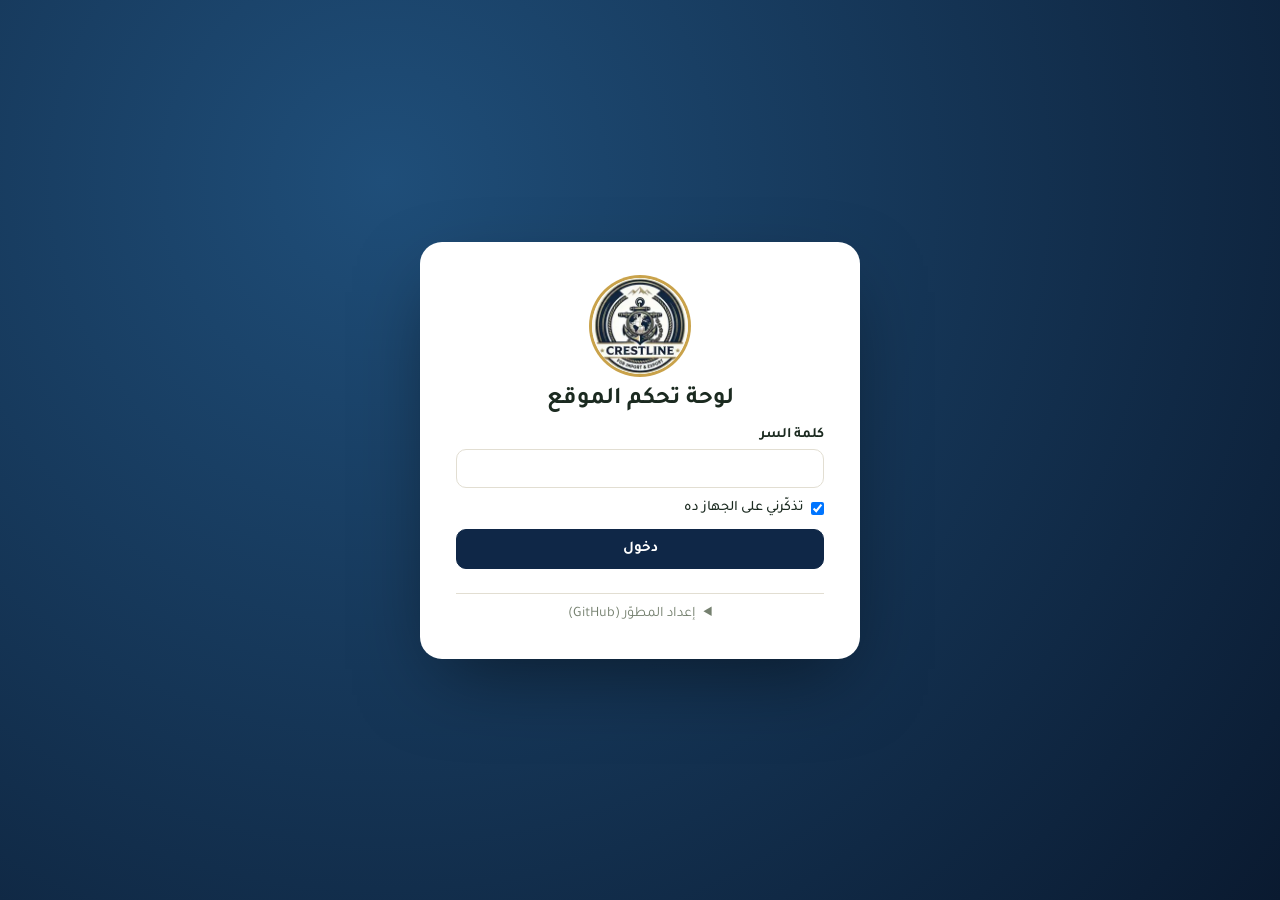
==== admin.html @ e96a3100 "Admin: list titles use names instead of image filenames" ====
<!doctype html>
<html lang="ar" dir="rtl">
<head>
  <meta charset="utf-8">
  <meta name="viewport" content="width=device-width, initial-scale=1">
  <meta name="robots" content="noindex,nofollow">
  <title>لوحة التحكم</title>
  <link rel="preconnect" href="https://fonts.googleapis.com">
  <link href="https://fonts.googleapis.com/css2?family=Tajawal:wght@400;500;700;800&display=swap" rel="stylesheet">
  <link rel="stylesheet" href="admin.css?v=20261122">
</head>
<body>
  <!-- شاشة الدخول -->
  <div id="login" class="login">
    <div class="login-card">
      <img class="logo-img" src="logo.webp" alt="" onerror="this.remove()">
      <h1>لوحة تحكم الموقع</h1>
      <div id="passBox">
        <label>كلمة السر<input id="pass" type="password" autocomplete="current-password"></label>
        <label class="remember"><input type="checkbox" id="remember" checked> تذكّرني على الجهاز ده</label>
        <button class="btn primary" id="passLogin">دخول</button>
      </div>
      <p class="err" id="loginErr"></p>
      <details id="devBox">
        <summary>إعداد المطوّر (GitHub)</summary>
        <label>اسم الحساب على GitHub (Owner)<input id="owner" dir="ltr" placeholder="my-account"></label>
        <label>اسم المستودع (Repository)<input id="repo" dir="ltr" placeholder="company-site"></label>
        <label>الفرع (Branch)<input id="branch" dir="ltr" value="main"></label>
        <label>مفتاح الدخول (Token)<input id="token" dir="ltr" type="password" placeholder="github_pat_…"></label>
        <button class="btn primary" id="connect">دخول بالمفتاح</button>
        <button class="btn" id="offline">تعديل بدون إنترنت</button>
      </details>
    </div>
  </div>

  <!-- اللوحة -->
  <div id="panel" class="panel hidden">
    <aside class="side">
      <div class="side-head">⚓ <b>لوحة التحكم</b></div>
      <button class="tab" data-view="media">📷 الصور</button>
      <button class="tab" data-view="settings">⚙️ الإعدادات العامة</button>
      <div class="side-title">الأقسام <small>(اسحب للترتيب)</small></div>
      <div id="secList"></div>
      <div class="add-sec">
        <select id="newType"></select>
        <button class="btn primary sm" id="addSec">+ إضافة قسم</button>
      </div>
      <div class="side-foot">
        <button class="btn sm" id="exportBtn">⬇ نسخة احتياطية</button>
        <label class="btn sm">⬆ استرجاع<input type="file" id="importFile" accept=".json" hidden></label>
        <a class="btn sm" href="quotation.html" target="_blank" rel="noopener">🧾 عروض الأسعار</a>
        <button class="btn sm hidden" id="setPass">🔑 كلمة سر للعميل</button>
        <button class="btn sm ghost" id="logout">خروج</button>
      </div>
    </aside>
    <main class="main">
      <header class="bar">
        <button class="btn sm menu-btn" id="menuBtn">☰</button>
        <span id="status" class="status"></span>
        <div class="bar-actions">
          <button class="btn" id="previewBtn">👁 معاينة</button>
          <button class="btn primary" id="saveBtn">🚀 حفظ ونشر</button>
        </div>
      </header>
      <div id="editor" class="editor"></div>
    </main>
  </div>
  <div id="toast" class="toast"></div>

  <script src="schema.js?v=20261122"></script>
  <script src="admin.js?v=20261122"></script>
</body>
</html>
---- admin.css ----
:root{--p:#1f5130;--a:#d4a017;--d:#0f1f15;--bg:#f3f1ea;--line:#e2ded2;--mut:#75806f;--r:12px}
*{box-sizing:border-box;margin:0;padding:0}
body{font-family:'Tajawal',system-ui,sans-serif;background:var(--bg);color:#1b2a20;font-size:15px}
.hidden{display:none!important}
input,select,textarea,button{font:inherit}
input,select,textarea{width:100%;padding:10px 12px;border:1px solid var(--line);border-radius:10px;background:#fff;transition:.2s}
input:focus,select:focus,textarea:focus{outline:0;border-color:var(--p);box-shadow:0 0 0 3px rgba(31,81,48,.12)}
textarea{min-height:90px;resize:vertical;line-height:1.7}
input[type=color]{padding:3px;height:42px;width:70px}
.btn{display:inline-flex;align-items:center;justify-content:center;gap:6px;padding:10px 18px;border-radius:10px;border:1px solid var(--line);background:#fff;cursor:pointer;font-weight:700;transition:.2s;white-space:nowrap}
.btn:hover{border-color:var(--p)}
.btn.primary{background:var(--p);color:#fff;border-color:var(--p)}
.btn.primary:hover{filter:brightness(1.15)}
.btn.danger{color:#c0392b}.btn.danger:hover{border-color:#c0392b;background:#fdf0ee}
.btn.ghost{border-color:transparent;background:none}
.btn.sm{padding:6px 12px;font-size:.85rem}
.btn:disabled{opacity:.5;cursor:wait}

/* login */
.login{min-height:100vh;display:grid;place-items:center;padding:20px;background:radial-gradient(circle at 30% 20%,#2f6d3f,var(--d))}
.login-card{background:#fff;padding:36px;border-radius:22px;width:min(440px,100%);display:flex;flex-direction:column;gap:12px;box-shadow:0 30px 80px -20px rgba(0,0,0,.5)}
.login-card .logo{font-size:44px;text-align:center}
.login-card h1{text-align:center;font-size:1.5rem}
.login-card label{display:flex;flex-direction:column;gap:5px;font-weight:600;font-size:.9rem}
.hint{color:var(--mut);font-size:.88rem;text-align:center}
.or{text-align:center;color:var(--mut);position:relative;font-size:.85rem}
.err{color:#c0392b;text-align:center;font-weight:600}

/* panel */
.panel{display:grid;grid-template-columns:300px 1fr;min-height:100vh}
.side{background:var(--d);color:#fff;padding:18px;display:flex;flex-direction:column;gap:6px;position:sticky;top:0;height:100vh;overflow:auto}
.side-head{font-size:1.15rem;padding:6px 6px 14px;border-bottom:1px solid rgba(255,255,255,.1);margin-bottom:8px}
.side-title{margin:14px 6px 6px;color:var(--a);font-weight:700;font-size:.9rem}
.side-title small{color:rgba(255,255,255,.4);font-weight:400}
.tab{display:flex;align-items:center;gap:8px;width:100%;text-align:start;padding:10px 12px;border-radius:10px;background:none;border:0;color:rgba(255,255,255,.8);cursor:pointer;font-weight:600}
.tab:hover{background:rgba(255,255,255,.06)}
.tab.on{background:var(--p);color:#fff}
.sec-item{display:flex;align-items:center;gap:6px;padding:4px 6px 4px 4px;border-radius:10px;cursor:grab}
.sec-item.on{background:var(--p)}
.sec-item.drag{opacity:.4}
.sec-item.over{box-shadow:inset 0 3px 0 var(--a)}
.sec-item .tab{padding:8px 6px;flex:1;min-width:0}
.sec-item .tab span{overflow:hidden;text-overflow:ellipsis;white-space:nowrap}
.sec-item.off .tab{opacity:.45;text-decoration:line-through}
.eye{background:none;border:0;cursor:pointer;font-size:1rem;opacity:.7;padding:4px}
.eye:hover{opacity:1}
.grip{color:rgba(255,255,255,.3);font-size:.9rem}
.add-sec{display:flex;flex-direction:column;gap:6px;margin-top:10px;padding:10px;background:rgba(255,255,255,.05);border-radius:12px}
.add-sec select{background:#16291c;color:#fff;border-color:rgba(255,255,255,.15)}
.side-foot{margin-top:auto;padding-top:14px;display:flex;flex-wrap:wrap;gap:6px}
.side-foot .btn{background:rgba(255,255,255,.08);color:#fff;border-color:transparent}

.main{min-width:0}
.bar{position:sticky;top:0;z-index:5;display:flex;align-items:center;gap:12px;padding:12px 24px;background:rgba(243,241,234,.92);backdrop-filter:blur(8px);border-bottom:1px solid var(--line)}
.bar-actions{margin-inline-start:auto;display:flex;gap:8px}
.status{color:var(--mut);font-size:.9rem}
.status.dirty{color:#b9770e;font-weight:700}
.menu-btn{display:none}
.editor{padding:24px;max-width:980px}
.editor h2{font-size:1.4rem;margin-bottom:4px}
.editor .sub{color:var(--mut);margin-bottom:18px}

.card{background:#fff;border:1px solid var(--line);border-radius:16px;padding:20px;margin-bottom:16px}
.card>h3{font-size:1.05rem;margin-bottom:14px;color:var(--p)}
.field{margin-bottom:14px}
.field>label{display:block;font-weight:700;font-size:.9rem;margin-bottom:6px}
.i18n{display:grid;grid-template-columns:1fr 1fr;gap:10px}
.i18n>div{position:relative}
.i18n>div::before{content:attr(data-l);position:absolute;top:-8px;inset-inline-end:10px;background:#fff;padding:0 6px;font-size:.7rem;color:var(--mut);font-weight:700;z-index:1}
.switch{display:inline-flex;align-items:center;gap:10px;cursor:pointer;font-weight:600}
.switch input{width:44px;height:24px;appearance:none;background:#ccc;border-radius:99px;position:relative;cursor:pointer;border:0;padding:0}
.switch input::after{content:'';position:absolute;top:3px;inset-inline-start:3px;width:18px;height:18px;border-radius:50%;background:#fff;transition:.2s}
.switch input:checked{background:var(--p)}
.switch input:checked::after{inset-inline-start:23px}
.row{display:flex;gap:16px;flex-wrap:wrap;align-items:center}

.img-field{display:flex;gap:12px;align-items:center}
.thumb{width:110px;height:76px;border-radius:10px;background:#eee center/cover no-repeat;border:1px solid var(--line);flex:none;display:grid;place-items:center;color:var(--mut);font-size:.75rem}
.img-field .col{flex:1;display:flex;flex-direction:column;gap:6px;min-width:0}
.img-field .row{gap:6px}

.list{display:flex;flex-direction:column;gap:10px}
.item{border:1px solid var(--line);border-radius:12px;background:#fafaf6}
.item-head{display:flex;align-items:center;gap:6px;padding:8px 12px;cursor:pointer;user-select:none}
.item-head b{flex:1;overflow:hidden;text-overflow:ellipsis;white-space:nowrap}
.item-head .mini{width:36px;height:28px;border-radius:6px;background:#ddd center/cover;flex:none}
.item-body{padding:6px 14px 4px;border-top:1px solid var(--line)}
.item.closed .item-body{display:none}
.iconbtn{background:#fff;border:1px solid var(--line);border-radius:8px;width:30px;height:30px;cursor:pointer}
.iconbtn:hover{border-color:var(--p)}
.iconbtn.del:hover{border-color:#c0392b;color:#c0392b}

.toast{position:fixed;bottom:24px;left:50%;transform:translate(-50%,120px);background:var(--d);color:#fff;padding:12px 22px;border-radius:12px;font-weight:700;transition:.35s;z-index:99;max-width:90vw}
.toast.show{transform:translate(-50%,0)}
.toast.err{background:#c0392b}

@media (max-width:860px){
  .panel{grid-template-columns:1fr}
  .side{position:fixed;inset-inline-start:0;top:0;width:290px;z-index:20;transform:translateX(100%);transition:.3s}
  .panel.menu .side{transform:none}
  .menu-btn{display:inline-flex}
  .i18n{grid-template-columns:1fr}
  .editor{padding:16px}
  .bar{padding:10px 16px}
  .bar .btn:not(.menu-btn){padding:8px 12px}
}

.login-card .logo-img{width:96px;height:96px;border-radius:50%;margin:0 auto;box-shadow:0 0 0 3px var(--a)}
.login-card #passBox{display:flex;flex-direction:column;gap:12px}
.remember{flex-direction:row!important;align-items:center;gap:8px!important;font-weight:500!important}
.remember input{width:auto}
#devBox{border-top:1px solid var(--line);padding-top:12px;font-size:.9rem}
#devBox summary{cursor:pointer;color:var(--mut);text-align:center}
#devBox[open]{display:flex;flex-direction:column;gap:10px}
:root{--p:#0f2747;--a:#c9a24a;--d:#0a1a30}
.login{background:radial-gradient(circle at 30% 20%,#1f4e79,var(--d))}
/* media manager */
.media-group{margin-bottom:22px}
.media-group h3{display:flex;align-items:center;justify-content:space-between;gap:10px;flex-wrap:wrap}
.media-grid{display:grid;grid-template-columns:repeat(auto-fill,minmax(150px,1fr));gap:14px}
.mcard{background:#fff;border:1px solid var(--line);border-radius:14px;overflow:hidden;display:flex;flex-direction:column}
.mcard .ph{aspect-ratio:4/3;background:#eef0f3 center/cover no-repeat;display:grid;place-items:center;color:var(--mut);font-size:.85rem}
.mcard .cap{padding:8px 10px;font-size:.85rem;font-weight:700;white-space:nowrap;overflow:hidden;text-overflow:ellipsis}
.mcard .acts{display:flex;gap:6px;padding:0 10px 10px}
.mcard .acts .btn{flex:1;padding:6px 8px;font-size:.8rem}
.mcard.busy{opacity:.5;pointer-events:none}
.hintbox{background:#fff8e6;border:1px solid #f0d58c;border-radius:12px;padding:12px 16px;margin-bottom:18px;font-size:.92rem}
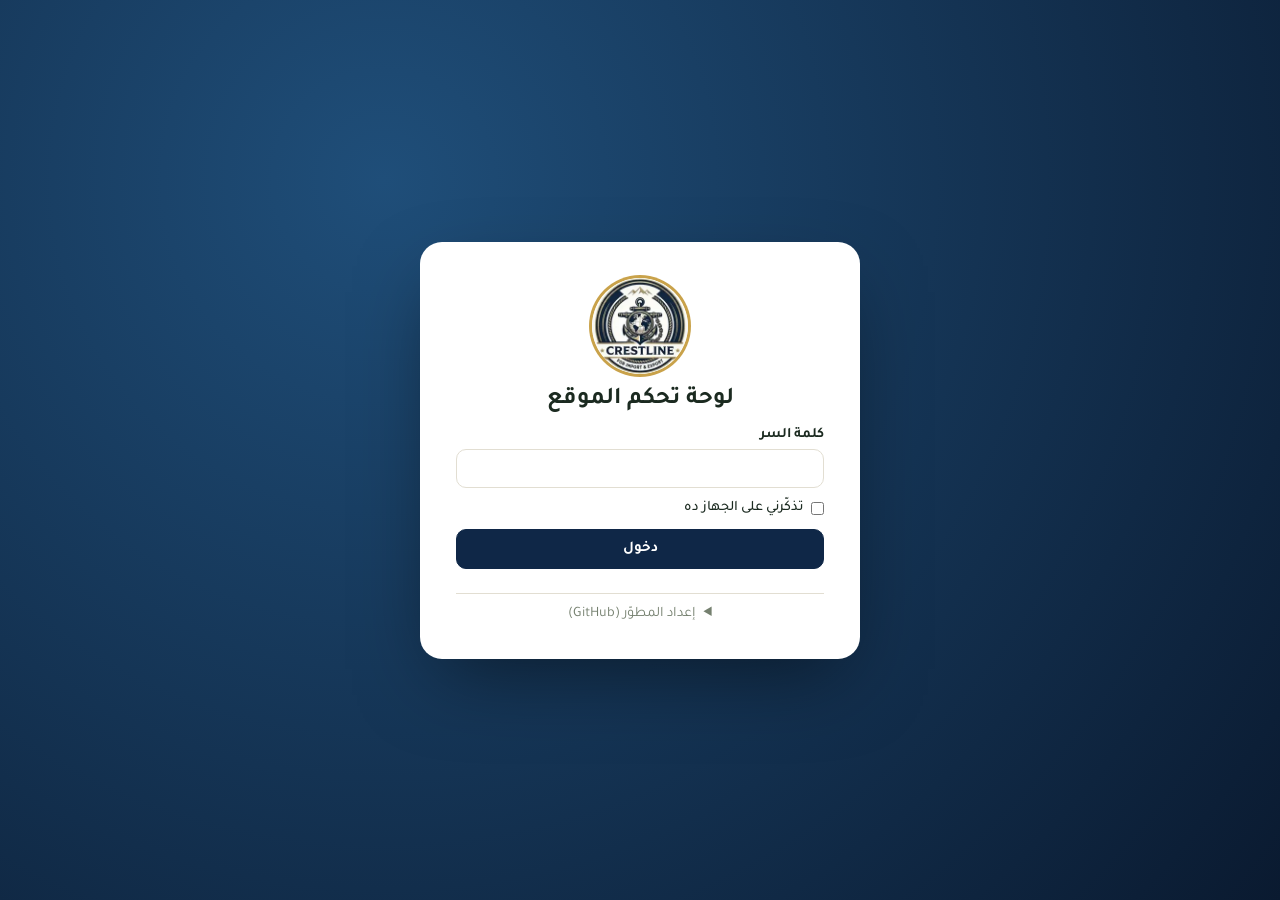
==== commit 31fed8e1: "SEO, auto catalog, anti-spam, cleanup" ====
--- a/admin.html
+++ b/admin.html
@@ -7,7 +7,7 @@
   <title>لوحة التحكم</title>
   <link rel="preconnect" href="https://fonts.googleapis.com">
   <link href="https://fonts.googleapis.com/css2?family=Tajawal:wght@400;500;700;800&display=swap" rel="stylesheet">
-  <link rel="stylesheet" href="admin.css?v=20261122">
+  <link rel="stylesheet" href="admin.css?v=20261123d">
 </head>
 <body>
   <!-- شاشة الدخول -->
@@ -17,7 +17,7 @@
       <h1>لوحة تحكم الموقع</h1>
       <div id="passBox">
         <label>كلمة السر<input id="pass" type="password" autocomplete="current-password"></label>
-        <label class="remember"><input type="checkbox" id="remember" checked> تذكّرني على الجهاز ده</label>
+        <label class="remember"><input type="checkbox" id="remember"> تذكّرني على الجهاز ده</label>
         <button class="btn primary" id="passLogin">دخول</button>
       </div>
       <p class="err" id="loginErr"></p>
@@ -67,7 +67,7 @@
   </div>
   <div id="toast" class="toast"></div>
 
-  <script src="schema.js?v=20261122"></script>
-  <script src="admin.js?v=20261122"></script>
+  <script src="schema.js?v=20261123d"></script>
+  <script src="admin.js?v=20261123d"></script>
 </body>
 </html>
--- a/admin.css
+++ b/admin.css
@@ -125,3 +125,8 @@
 .mcard .acts .btn{flex:1;padding:6px 8px;font-size:.8rem}
 .mcard.busy{opacity:.5;pointer-events:none}
 .hintbox{background:#fff8e6;border:1px solid #f0d58c;border-radius:12px;padding:12px 16px;margin-bottom:18px;font-size:.92rem}
+
+/* pickers */
+.field small.hint{display:block;color:#8a8f98;font-size:.8rem;margin-top:4px}
+.field select.bad{border-color:#e0242b;background:#fdecea;color:#b3161c}
+.field select+.i18n{margin-top:8px}
